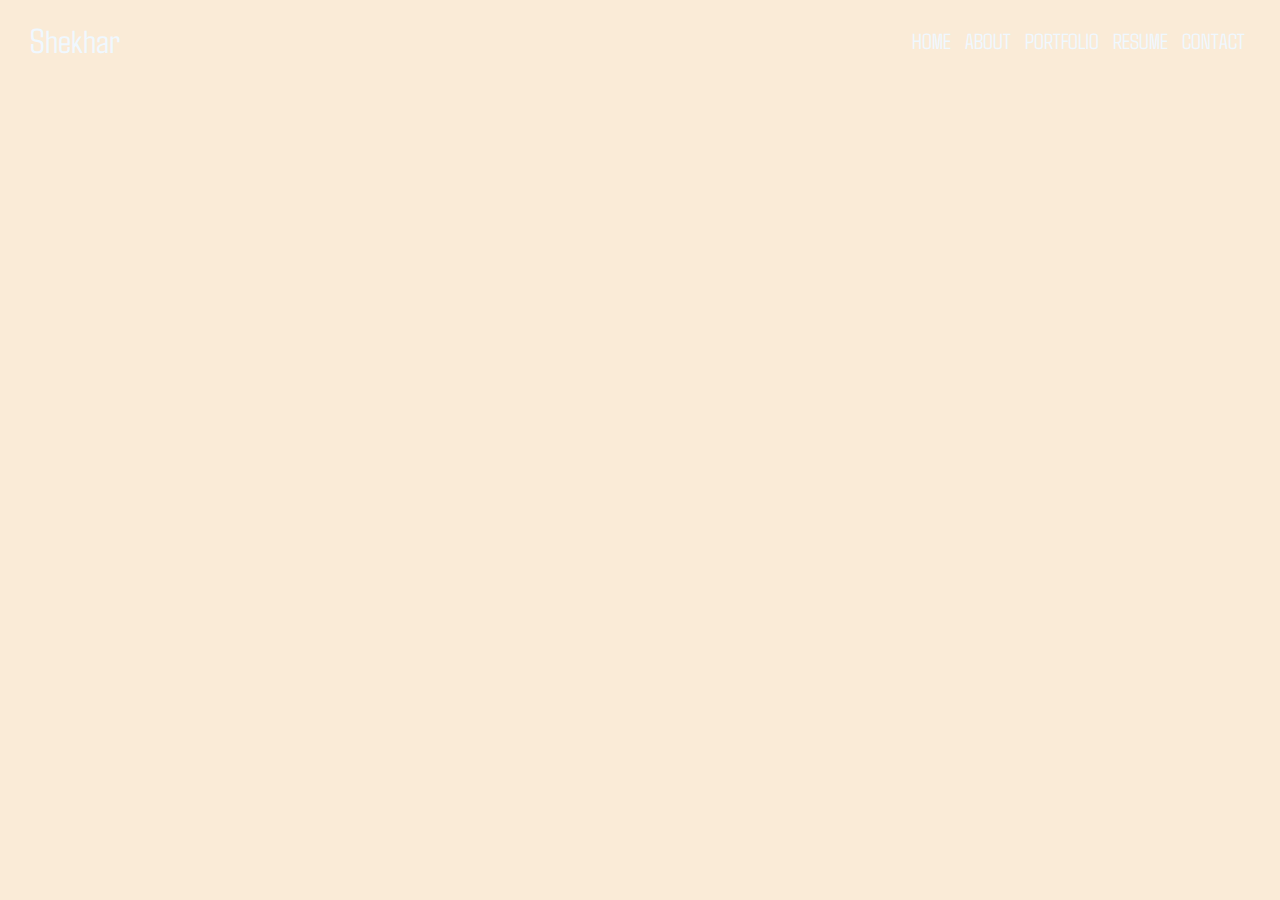
==== MAIN_HTML.html @ caa00765 "first commit" ====
<!DOCTYPE html>
<html>

<head>
    <meta charset="UTF-8">
    <!-- title of our web page-->
    <title>
        Shekhar-Developer portfolio
    </title>
    <!-- to give style to the navigation bar -->
    <style>

    </style>
    <link rel="stylesheet" href="MAIN_CSS.css"> <!-- Link to your CSS file -->
    <meta name="viewport" content="width=device-width, initial-scale=1.0" />
</head>

<body>
    <!-- header of the page -->
    <header>
        <!-- created a class for navigation bar -->
        <nav class="navbar">
            <!-- we have created an unordered list and inserted list item in it -->
            <label class="logo">Shekhar</label>
            <ul>
                <li href="home">Home</li>
                <li href="about">About</li>
                <li href="portfolio">Portfolio</li>
                <li>Resume</li>
                <li href="contact">Contact</li>
                <!-- icon for triple strip / menu -->
                <!-- <span>&#9776;</span> -->
            </ul>
        </nav>
    </header>
    <!-- main section -->
    <main>

    </main>
    <!-- footer of the page -->
    <footer>

    </footer>
</body>

</html>
---- MAIN_CSS.css ----
@import url('https://fonts.googleapis.com/css2?family=Agdasima&family=Oswald:wght@200&display=swap');
*{
    margin: 0;
    padding: 0;
    text-decoration: none;
    list-style: none;
    box-sizing: border-box   ;
}
body{
    background-color: antiquewhite;
}

nav{
    padding: 0;
    margin: 0;
    background-color:transparent;
    height: 80px;
    width: 100%;

}
label.logo{
    font-size: 35px;
    color: aliceblue;
    font-family: Agdasima;
    line-height: 80px;
    margin-left: 30px;
    
    
}

 
 nav ul{
    float: right;
    margin-right: 30px;
 }

 nav ul li{
    display: inline-block;
    line-height: 80px;
    margin: 0 5px;
    text-transform: uppercase;
    font-family: Agdasima;
    font-size: 22px;
    color: aliceblue;
    
 }
 
 .circle {
    max-width: 100%;
    width: 200px;
    height: 200px;
    border-radius: 50%;
    overflow: hidden;
  }
  .circle img {
    width: 100%;
    height: 80%;
  }
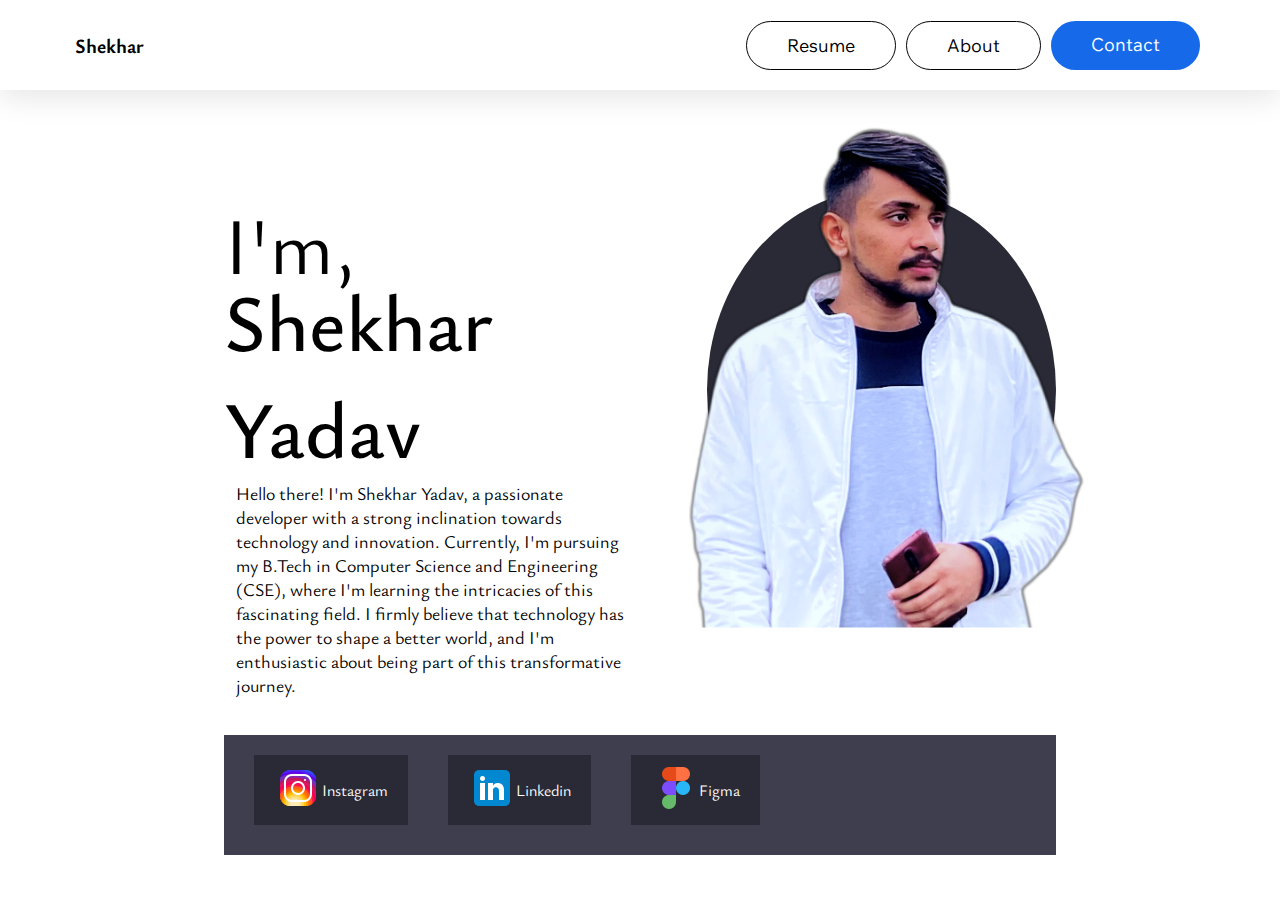
==== commit 9ae3c196: "updations in portfolio" ====
--- a/MAIN_HTML.html
+++ b/MAIN_HTML.html
@@ -13,6 +13,7 @@
     </style>
     <link rel="stylesheet" href="MAIN_CSS.css"> <!-- Link to your CSS file -->
     <meta name="viewport" content="width=device-width, initial-scale=1.0" />
+    <link rel="stylesheet" href="MAIN.js"><!-- javascript file-->
 </head>
 
 <body>
@@ -20,14 +21,15 @@
     <header>
         <!-- created a class for navigation bar -->
         <nav class="navbar">
+            <div class="Name">
+                <h3>Shekhar</h3>
+            </div>
             <!-- we have created an unordered list and inserted list item in it -->
-            <label class="logo">Shekhar</label>
             <ul>
-                <li href="home">Home</li>
-                <li href="about">About</li>
-                <li href="portfolio">Portfolio</li>
-                <li>Resume</li>
-                <li href="contact">Contact</li>
+
+                <li href="resume" class="resume">Resume</li>
+                <li class="about">About</li>
+                <li class="contact">Contact</li>
                 <!-- icon for triple strip / menu -->
                 <!-- <span>&#9776;</span> -->
             </ul>
@@ -35,12 +37,59 @@
     </header>
     <!-- main section -->
     <main>
+        <center>
+            <!-- starting content-->
+            <div class="content">
+
+                <!-- greeting lines -->
+                <div class="greet">
+                    <p class="hi">I'm, </p>
+                    <p class="intro">Shekhar Yadav</p>
+                    <p class="note">Hello there! I'm Shekhar Yadav, a passionate developer with a strong inclination
+                        towards technology and innovation. Currently, I'm pursuing my B.Tech in Computer Science and
+                        Engineering (CSE), where I'm learning the intricacies of this fascinating field. I firmly
+                        believe that technology has the power to shape a better world, and I'm enthusiastic about being
+                        part of this transformative journey.</p>
+                </div>
+
+                <!-- backgroud circle of profile pic-->
+                <div class="circle">
+
+                    <!-- profile picture -->
+                    <div class="profile-pic">
+
+                    </div>
+
+                </div>
+
+            </div>
+        </center>
+
+        <!-- middle social profiles bar  (social nav bar)-->
+        <center>
+            <div class="social">
+                <!-- nav bar for social profiles -->
+                <nav class="social-nav">
+                    <ul>
+                        <li><p class="icon-insta"><img src="Insta-icon.png" alt=""></p>Instagram</li>
+                        <li><p class="icon-linked"><img src="Linkedin-icon.png" alt=""></p>Linkedin</li>
+                        <li><p class="icon-figma"><img src="Icon-figma.png" alt=""></p>Figma</li>
+                    </ul>
+                </nav>
+            </div>
+        </center>
 
     </main>
+
     <!-- footer of the page -->
-    <footer>
-
-    </footer>
+    <!-- <footer>
+        <div class="footer">
+            <div class="services">
+                <p><i class="fa-regular fa-copyright" style="color: #000000;"></i>2023 copyrights</p>
+            </div>
+            
+        </div>
+    </footer> -->
 </body>
 
 </html>--- a/MAIN_CSS.css
+++ b/MAIN_CSS.css
@@ -1,60 +1,181 @@
-
-@import url('https://fonts.googleapis.com/css2?family=Agdasima&family=Oswald:wght@200&display=swap');
+@import url('https://fonts.googleapis.com/css2?family=Dancing+Script:wght@600&family=Ysabeau+Office:wght@100;800&display=swap');
+@import url('https://fonts.googleapis.com/css2?family=Dancing+Script:wght@600&family=Wix+Madefor+Text&family=Ysabeau+Office:wght@100;800&display=swap');
 *{
     margin: 0;
     padding: 0;
     text-decoration: none;
     list-style: none;
-    box-sizing: border-box   ;
-}
-body{
-    background-color: antiquewhite;
+    box-sizing: border-box;
 }
 
-nav{
-    padding: 0;
-    margin: 0;
-    background-color:transparent;
-    height: 80px;
-    width: 100%;
+.navbar {
+    background-color: white;
+    display: flex;
+    align-items: center;
+    height: 90px;
+    box-shadow: 0px 8px 30px rgba(00, 0, 0, .1);
+}
+
+.Name {
+    height: 48px;
+    margin: 20px 25px;
+    padding: 12px 50px;
+    /* border: 4px solid transparent; */
+    font-family: 'Ysabeau Office', sans-serif;
+    font-weight: 800;
+    display: flex;
+    align-items: center
+}
+
+h3 {
+    font-size: 20px;
+}
+
+.Name:hover {
+    /* border: 4px solid grey; */
+    color: rgb(31, 31, 31);
+}
+
+.navbar ul {
+    padding-right: 50px ;
+    display: flex;
+    margin-left: auto;
+    margin-right: 25px;
+    font-family: 'Wix Madefor Text', sans-serif;
+}
+
+.navbar ul li {
+    margin: 20px 5px 20px 5px;
+    padding: 12px 40px 12px 40px;
+    font-size: 18px;
+    border-radius: 30px;
+}
+
+.resume {
+    border: 1px solid black;
+}
+
+.resume:hover {
+    background-color: rgb(228, 228, 228);
+}
+
+.about {
+    border: 1px solid black;
+}
+
+.about:hover {
+    background-color: rgb(228, 228, 228);
+}
+
+.contact {
+    background-color: #166aea  ;
+    color: white;
+}
+
+.contact:hover {
+    background-color:#4489f1;
+}
+ 
+
+/* main content class*/
+.content {
+    width: 65%;
+    height: 100%;
+    margin-top: 60px;
+    padding-top: 40px;
+    display: flex;
+}
+
+p.hi {
+    text-align: left;
+    font-size: 80px;
+    font-family: 'Ysabeau Office', sans-serif;
+    display: flex;
+    align-items: end;
+}
+
+p.intro {
+    text-align: left;
+    font-size: 80px;
+    font-family: 'Ysabeau Office', sans-serif;;
+    font-weight: 550;
+    margin-top: -30px;
+}
+
+p.note {
+   text-align: left;
+   width: 400px;
+   margin: 0px;
+   font-family: 'Ysabeau Office', sans-serif;
+   color: black;
+   font-size: 18px;
 
 }
-label.logo{
-    font-size: 35px;
-    color: aliceblue;
-    font-family: Agdasima;
-    line-height: 80px;
-    margin-left: 30px;
-    
-    
+
+/* circle behind profile picture*/
+.circle {
+    height: 400px;
+    width: 400px;
+    border-radius: 50%;
+    background-color: #2a2a36;
+    margin-left: 60px;
 }
 
- 
- nav ul{
-    float: right;
-    margin-right: 30px;
- }
+/* profile picture */
+.profile-pic {
+    background-image: url("profile-pic2.png");
+    background-size: cover;
+    background-position: top;
+    transform: scale(1.5);
+    height: 350px;
+    width: 300px;
+    margin: 0px;
+    overflow: auto;
+}
 
- nav ul li{
-    display: inline-block;
-    line-height: 80px;
-    margin: 0 5px;
-    text-transform: uppercase;
-    font-family: Agdasima;
-    font-size: 22px;
-    color: aliceblue;
-    
- }
- 
- .circle {
-    max-width: 100%;
-    width: 200px;
-    height: 200px;
-    border-radius: 50%;
-    overflow: hidden;
-  }
-  .circle img {
+/* navigation bar for social profile*/
+.social {
+    height: 120px;
+    background-color: #3f3e4e;
+    margin-top: 38px;
+    width: 65%;
+    padding: 10px;
+    z-index: 2;
+    color: white;
+}
+
+.social ul {
+    display: flex;
+    align-items: center;
+    vertical-align: middle;
+    font-family: 'Ysabeau Office', sans-serif;
+}
+
+.social ul li {
+    height: 70px;
+    background-color: #2a2a36;
+    padding: 10px 20px;
+    margin: 10px 20px;
+    display: flex;
+    align-items: center;
+}
+
+.social ul li:hover {
+    background-color: #000000;
+}
+
+
+/* footer */
+
+footer {margin-top: 80px;
+    position: fixed; /* Use 'fixed' to make the footer stick to the bottom of the viewport */
+    left: 0;
+    bottom: 0;
     width: 100%;
-    height: 80%;
-  }
- +    height: 80px;
+    background-color: #f9f9f9; /* Replace with your desired background color */
+    padding: 20px; /* Replace with your desired padding for the footer */
+    box-shadow: 0px -4px 8px rgba(0, 0, 0, 0.1); /* Optional: Add a shadow at the top of the footer */
+}
+
+
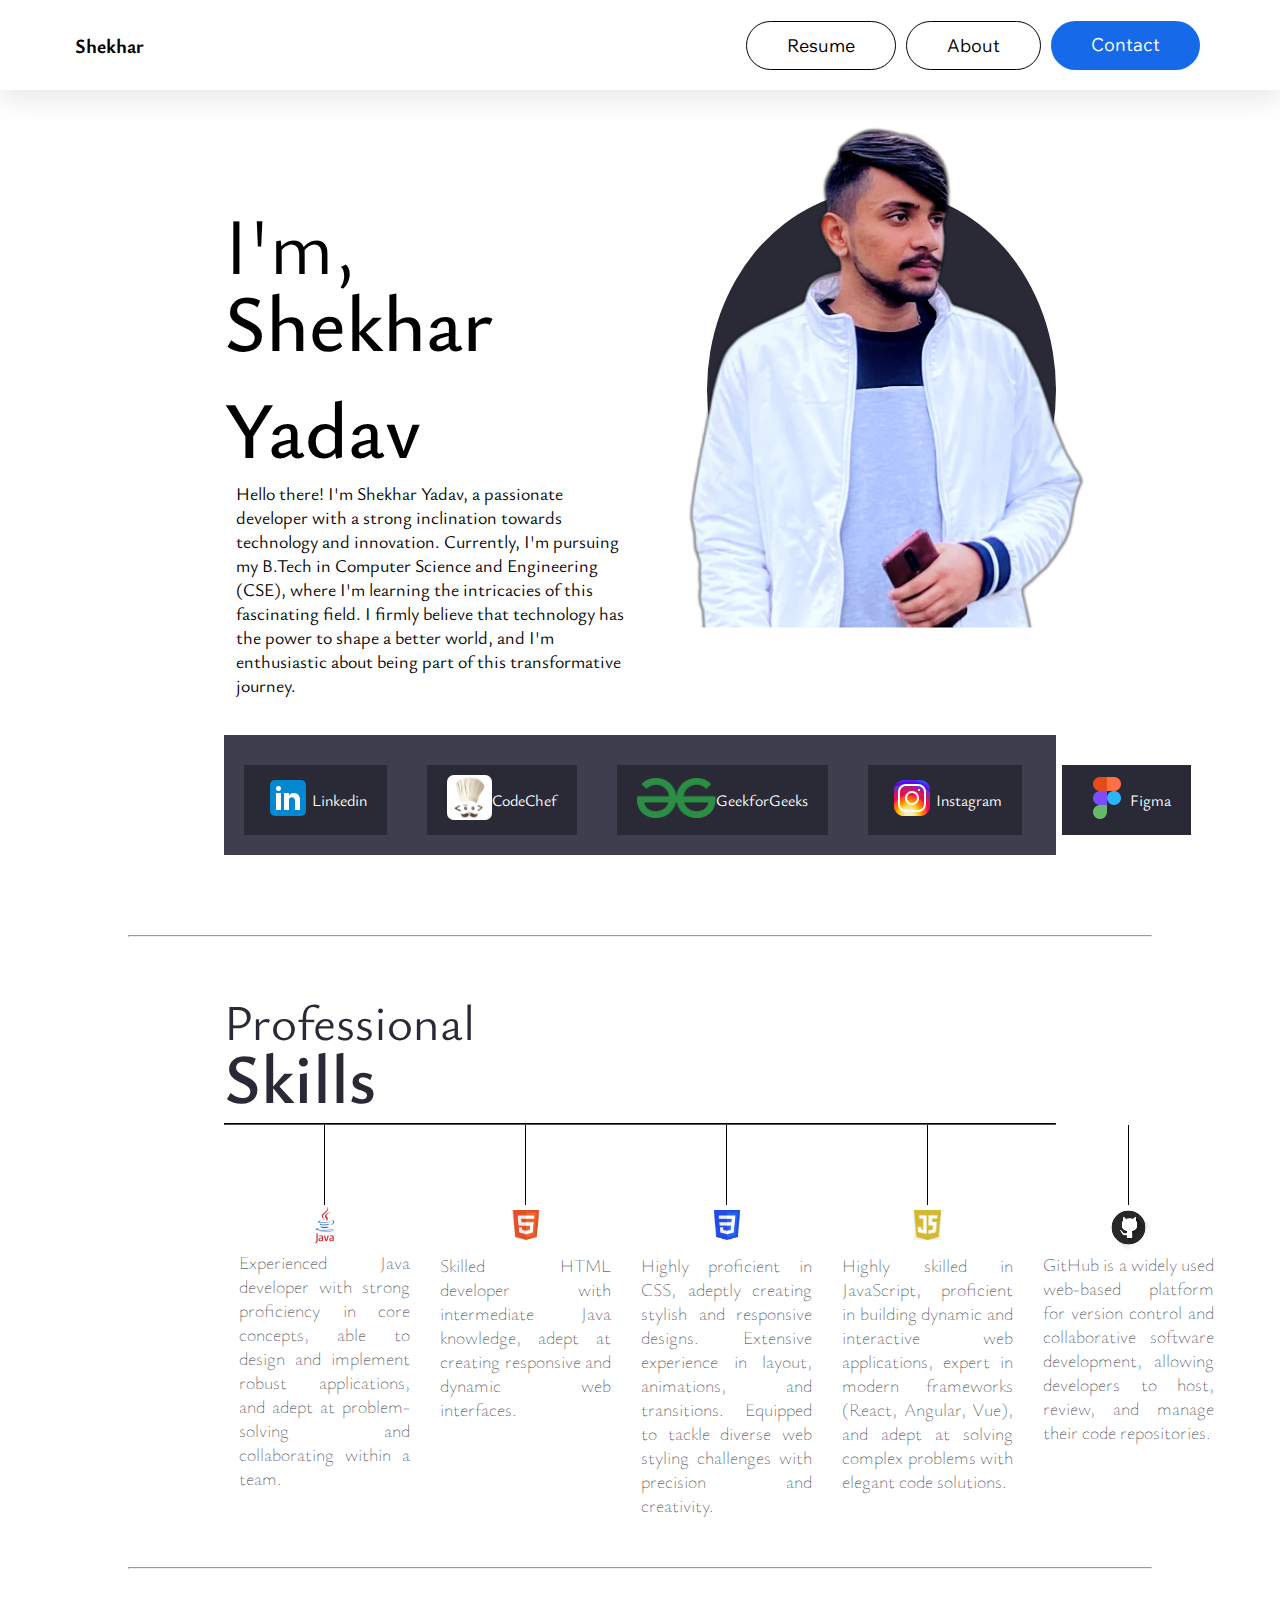
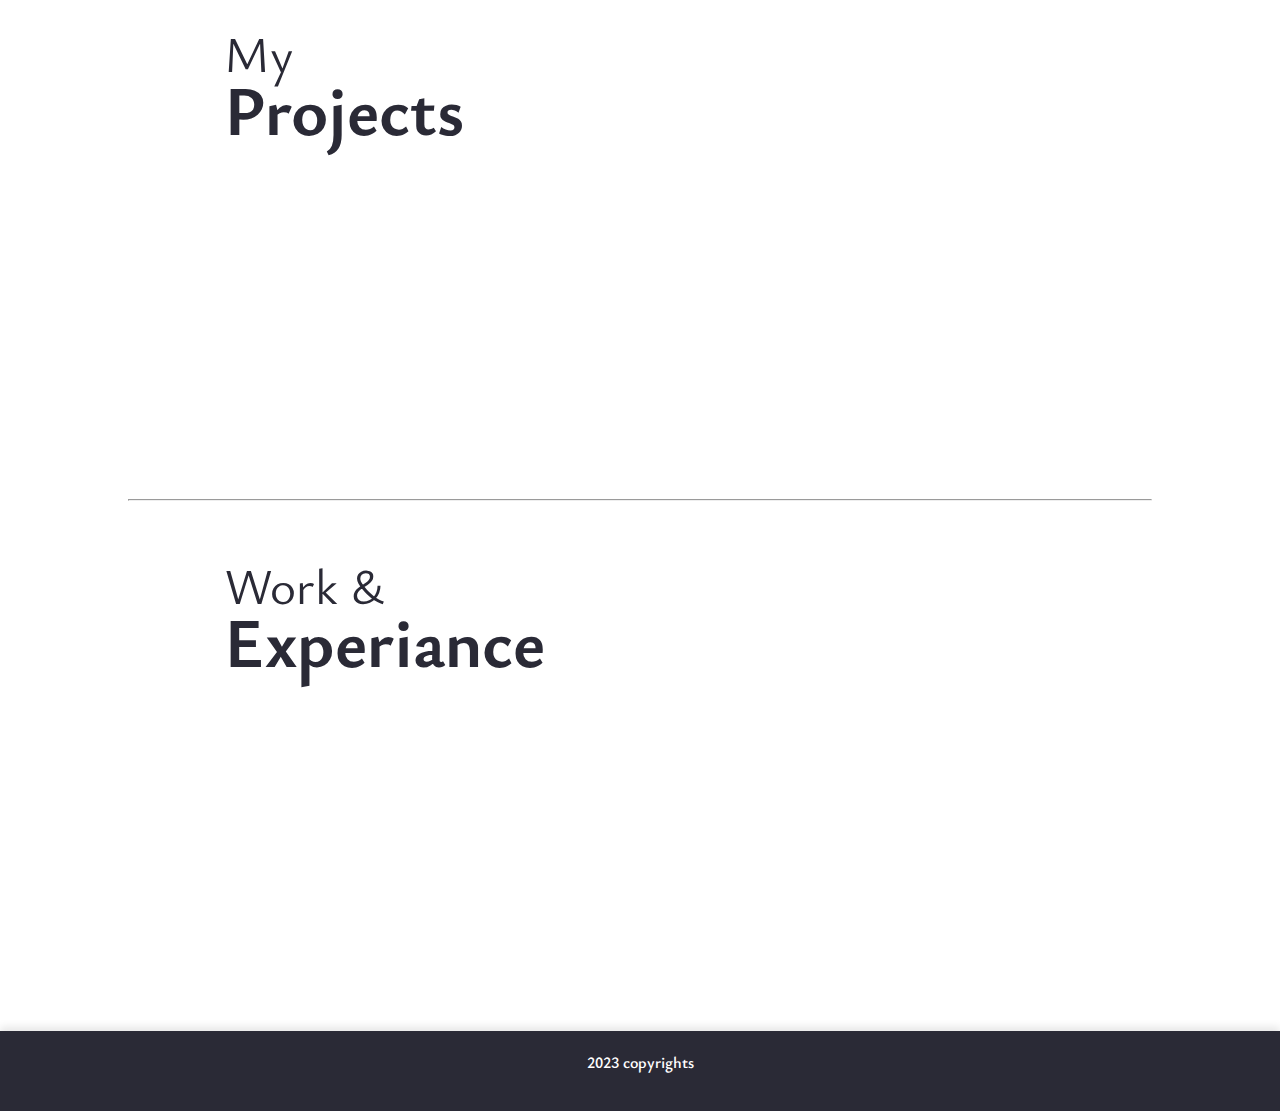
==== commit adb454c3: "added skill section" ====
--- a/MAIN_HTML.html
+++ b/MAIN_HTML.html
@@ -13,7 +13,7 @@
     </style>
     <link rel="stylesheet" href="MAIN_CSS.css"> <!-- Link to your CSS file -->
     <meta name="viewport" content="width=device-width, initial-scale=1.0" />
-    <link rel="stylesheet" href="MAIN.js"><!-- javascript file-->
+    <link rel="stylesheet" href="MAIN_JAVASCRIPT.js"><!-- javascript file-->
 </head>
 
 <body>
@@ -71,25 +71,139 @@
                 <!-- nav bar for social profiles -->
                 <nav class="social-nav">
                     <ul>
-                        <li><p class="icon-insta"><img src="Insta-icon.png" alt=""></p>Instagram</li>
-                        <li><p class="icon-linked"><img src="Linkedin-icon.png" alt=""></p>Linkedin</li>
-                        <li><p class="icon-figma"><img src="Icon-figma.png" alt=""></p>Figma</li>
+                        <li>
+                            <p class="icon-linked"><img src="Linkedin-icon.png" alt=""></p>Linkedin
+                        </li>
+                        <li>
+                            <p class="icon-codechef"><img src="codechef-logo.jpg" alt=""></p>CodeChef
+                        </li>
+                        <li>
+                            <p class="icon-gfg"><img src="GeeksforGeeks-icon.png" alt=""></p>GeekforGeeks
+                        </li>
+                        <li>
+                            <p class="icon-insta"><img src="Insta-icon.png" alt=""></p>Instagram
+                        </li>
+
+                        <li>
+                            <p class="icon-figma"><img src="Icon-figma.png" alt=""></p>Figma
+                        </li>
+
                     </ul>
                 </nav>
             </div>
         </center>
 
+        <!-- line -->
+        <center>
+            <hr class="line-1">
+        </center>
+
+        <!-- Skill section -->
+        <center>
+            <div class="skills">
+
+                <!-- heading-->
+                <div class="heading">
+                    <p>Professional</p>
+                    <h2>Skills</h2>
+                </div>
+
+                <!-- horizontal line -->
+                <hr class="skill-line">
+
+                <!-- vertical line to point skill-->
+                <div class="line">
+                    <ul>
+                        <li class="line-a"></li>
+                        <li class="line-b"></li>
+                        <li class="line-c"></li>
+                        <li class="line-d"></li>
+                        <li class="line-e"></li>
+                    </ul>
+                </div>
+
+                <div class="skill-name">
+                    <ul>
+                        <li class="java"><img src="java-logo-1.png" alt="">
+                            <p>Experienced Java developer with strong proficiency in core concepts, able to design and
+                                implement robust applications, and adept at problem-solving and collaborating within a
+                                team.</p>
+                        </li>
+                        <li class="html"><img src="html-logo-1.png" alt="">
+                            <p>Skilled HTML developer with intermediate Java knowledge, adept at creating responsive and
+                                dynamic web interfaces.</p>
+                        </li>
+                        <li class="css"><img src="CSS3_logo.svg.png" alt="">
+                            <p>Highly proficient in CSS, adeptly creating stylish and responsive designs. Extensive
+                                experience in layout, animations, and transitions. Equipped to tackle diverse web
+                                styling challenges with precision and creativity.</p>
+                        </li>
+                        <li class="javascript"><img src="javascript-logo.png" alt="">
+                            <p>Highly skilled in JavaScript, proficient in building dynamic and interactive web
+                                applications, expert in modern frameworks (React, Angular, Vue), and adept at solving
+                                complex problems with elegant code solutions.</p>
+                        </li>
+                        <li class="github"><img src="github-icon.png" alt="">
+                            <p>GitHub is a widely used web-based platform for version control and collaborative software
+                                development, allowing developers to host, review, and manage their code repositories.
+                            </p>
+                        </li>
+                    </ul>
+                </div>
+
+
+            </div>
+        </center>
+
+        <!-- line -->
+        <center>
+            <hr class="line-2">
+        </center>
+
+        <!-- project class -->
+        <center>
+            <div class="project">
+
+                <!-- heading-->
+                <div class="heading-project">
+                    <p>My</p>
+                    <h3>Projects</h3>
+                </div>
+
+
+            </div>
+        </center>
+
+        <!-- line -->
+        <center>
+            <hr class="line-3">
+        </center>
+
+        <!-- experiance/internship section -->
+        <center>
+            <div class="experiance">
+
+                <!-- heading-->
+                <div class="heading-project">
+                    <p>Work &</p>
+                    <h3>Experiance</h3>
+                </div>
+
+            </div>
+        </center>
+
     </main>
 
     <!-- footer of the page -->
-    <!-- <footer>
+    <footer>
         <div class="footer">
             <div class="services">
-                <p><i class="fa-regular fa-copyright" style="color: #000000;"></i>2023 copyrights</p>
-            </div>
-            
+                <center><p>2023 copyrights</p></center>
+               
+            </div>
+
         </div>
-    </footer> -->
+    </footer>
 </body>
 
 </html>--- a/MAIN_CSS.css
+++ b/MAIN_CSS.css
@@ -1,6 +1,7 @@
 @import url('https://fonts.googleapis.com/css2?family=Dancing+Script:wght@600&family=Ysabeau+Office:wght@100;800&display=swap');
 @import url('https://fonts.googleapis.com/css2?family=Dancing+Script:wght@600&family=Wix+Madefor+Text&family=Ysabeau+Office:wght@100;800&display=swap');
-*{
+
+* {
     margin: 0;
     padding: 0;
     text-decoration: none;
@@ -8,11 +9,13 @@
     box-sizing: border-box;
 }
 
+/*navigation bar */
 .navbar {
     background-color: white;
     display: flex;
     align-items: center;
     height: 90px;
+    width: 100%;
     box-shadow: 0px 8px 30px rgba(00, 0, 0, .1);
 }
 
@@ -37,7 +40,7 @@
 }
 
 .navbar ul {
-    padding-right: 50px ;
+    padding-right: 50px;
     display: flex;
     margin-left: auto;
     margin-right: 25px;
@@ -68,14 +71,14 @@
 }
 
 .contact {
-    background-color: #166aea  ;
+    background-color: #166aea;
     color: white;
 }
 
 .contact:hover {
-    background-color:#4489f1;
-}
- 
+    background-color: #4489f1;
+}
+
 
 /* main content class*/
 .content {
@@ -97,18 +100,19 @@
 p.intro {
     text-align: left;
     font-size: 80px;
-    font-family: 'Ysabeau Office', sans-serif;;
+    font-family: 'Ysabeau Office', sans-serif;
+    ;
     font-weight: 550;
     margin-top: -30px;
 }
 
 p.note {
-   text-align: left;
-   width: 400px;
-   margin: 0px;
-   font-family: 'Ysabeau Office', sans-serif;
-   color: black;
-   font-size: 18px;
+    text-align: left;
+    width: 400px;
+    margin: 0px;
+    font-family: 'Ysabeau Office', sans-serif;
+    color: black;
+    font-size: 18px;
 
 }
 
@@ -139,7 +143,7 @@
     background-color: #3f3e4e;
     margin-top: 38px;
     width: 65%;
-    padding: 10px;
+    padding: 20px 10px 10px 0px;
     z-index: 2;
     color: white;
 }
@@ -164,18 +168,245 @@
     background-color: #000000;
 }
 
+.social ul li p.icon-codechef img {
+    height: 45px;
+    border-radius: 15%;
+}
+
+.social ul li p.icon-gfg img {
+    height: 40px;
+}
+
+/* 1st line */
+.line-1 {
+    margin: 80px 0px 0px;
+    width: 80%;
+    display: flex;
+}
+
+/* skill section */
+.skills {
+    height: 500px;
+    width: 65%;
+    margin: 50px 0px 0px;
+    background-color: white;
+}
+
+.skills p {
+    color: #2a2a36;
+    display: flex;
+    font-family: 'Ysabeau Office', sans-serif;
+    font-size: 50px;
+}
+
+.skills h2 {
+    color: #2a2a36;
+    display: flex;
+    font-size: 70px;
+    font-weight: 600;
+    font-family: 'Ysabeau Office', sans-serif;
+    margin-top: -25px;
+}
+
+/* horizontal line */
+hr.skill-line {
+    border-color: black;
+}
+
+/* vertical line */
+.line {
+    height: 70px;
+    display: flex;
+}
+
+.line ul {
+    display: flex;
+}
+
+/* line-1 */
+.line-a {
+    border-left: 1px solid black;
+    height: 80px;
+    margin-left: 100px;
+    margin-right: 100px;
+}
+
+/* line-2 */
+.line-b {
+    border-left: 1px solid black;
+    height: 80px;
+    margin-left: 100px;
+    margin-right: 100px;
+}
+
+/* line-3 */
+.line-c {
+    border-left: 1px solid black;
+    height: 80px;
+    margin-left: 100px;
+    margin-right: 100px;
+}
+
+/* line-4 */
+.line-d {
+    border-left: 1px solid black;
+    height: 80px;
+    margin-left: 100px;
+    margin-right: 100px;
+}
+
+/* line-5 */
+.line-e {
+    border-left: 1px solid black;
+    height: 80px;
+    margin-left: 100px;
+    margin-right: 100px;
+}
+
+.java img {
+    height: 40px;
+}
+
+.java p {
+    font-size: 18px;
+    font-family: 'Ysabeau Office', sans-serif;
+    font-weight: 100;
+    padding: 0px 15px 0px;
+    text-align: justify;
+}
+
+.html img {
+    height: 30px;
+    margin-top: 5px;
+
+}
+
+.html p {
+    font-size: 18px;
+    font-family: 'Ysabeau Office', sans-serif;
+    font-weight: 100;
+    padding: 0px 15px 0px;
+    text-align: justify;
+    margin-top: 8px;
+}
+
+.css img {
+    height: 30px;
+    margin-top: 5px;
+
+}
+
+.css p {
+    font-size: 18px;
+    font-family: 'Ysabeau Office', sans-serif;
+    font-weight: 100;
+    padding: 0px 15px 0px;
+    text-align: justify;
+    margin-top: 8px;
+}
+
+.javascript img {
+    height: 30px;
+    margin-top: 5px;
+
+}
+
+.javascript p {
+    font-size: 18px;
+    font-family: 'Ysabeau Office', sans-serif;
+    font-weight: 100;
+    padding: 0px 15px 0px;
+    text-align: justify;
+    margin-top: 8px;
+}
+
+.github p {
+    font-size: 18px;
+    font-family: 'Ysabeau Office', sans-serif;
+    font-weight: 100;
+    padding: 0px 15px 0px;
+    text-align: justify;
+    margin-top: -3px;
+}
+
+
+
+/* skill name */
+.skill-name {
+    display: flex;
+    font-family: 'Ysabeau Office', sans-serif;
+    font-weight: 600;
+}
+
+.skill-name ul {
+    display: flex;
+}
+
+.skill-name ul li {
+    margin-top: 10px;
+    width: 201px;
+}
+
+
+
+/* horizontal line after skill section */
+hr.line-2 {
+    margin-top: 80px;
+    width: 80%;
+}
+
+
+
+
+/* project section */
+.project {
+    height: 400px;
+    width: 65%;
+    margin-top: 50px;
+}
+
+.heading-project p {
+    color: #2a2a36;
+    display: flex;
+    font-family: 'Ysabeau Office', sans-serif;
+    font-size: 50px;
+}
+
+.heading-project h3 {
+    color: #2a2a36;
+    display: flex;
+    font-family: 'Ysabeau Office', sans-serif;
+    font-size: 70px;
+    margin-top: -25px;
+}
+
+
+/* horizontal line after project section */
+hr.line-3 {
+    margin-top: 80px;
+    width: 80%;
+}
+
+/* work & experiance section */
+.experiance {
+    height: 400px;
+    width: 65%;
+    margin-top: 50px;
+}
+
 
 /* footer */
-
-footer {margin-top: 80px;
-    position: fixed; /* Use 'fixed' to make the footer stick to the bottom of the viewport */
-    left: 0;
-    bottom: 0;
+footer {
+    margin-top: 80px;
+    color: white;
+    font-family: 'Ysabeau Office', sans-serif;
+    font-weight: 600;
     width: 100%;
     height: 80px;
-    background-color: #f9f9f9; /* Replace with your desired background color */
-    padding: 20px; /* Replace with your desired padding for the footer */
-    box-shadow: 0px -4px 8px rgba(0, 0, 0, 0.1); /* Optional: Add a shadow at the top of the footer */
-}
-
-
+    background-color: #2a2a36;
+    /* Replace with your desired background color */
+    padding: 20px;
+    /* Replace with your desired padding for the footer */
+    box-shadow: 0px -4px 8px rgba(0, 0, 0, 0.1);
+    /* Optional: Add a shadow at the top of the footer */
+}